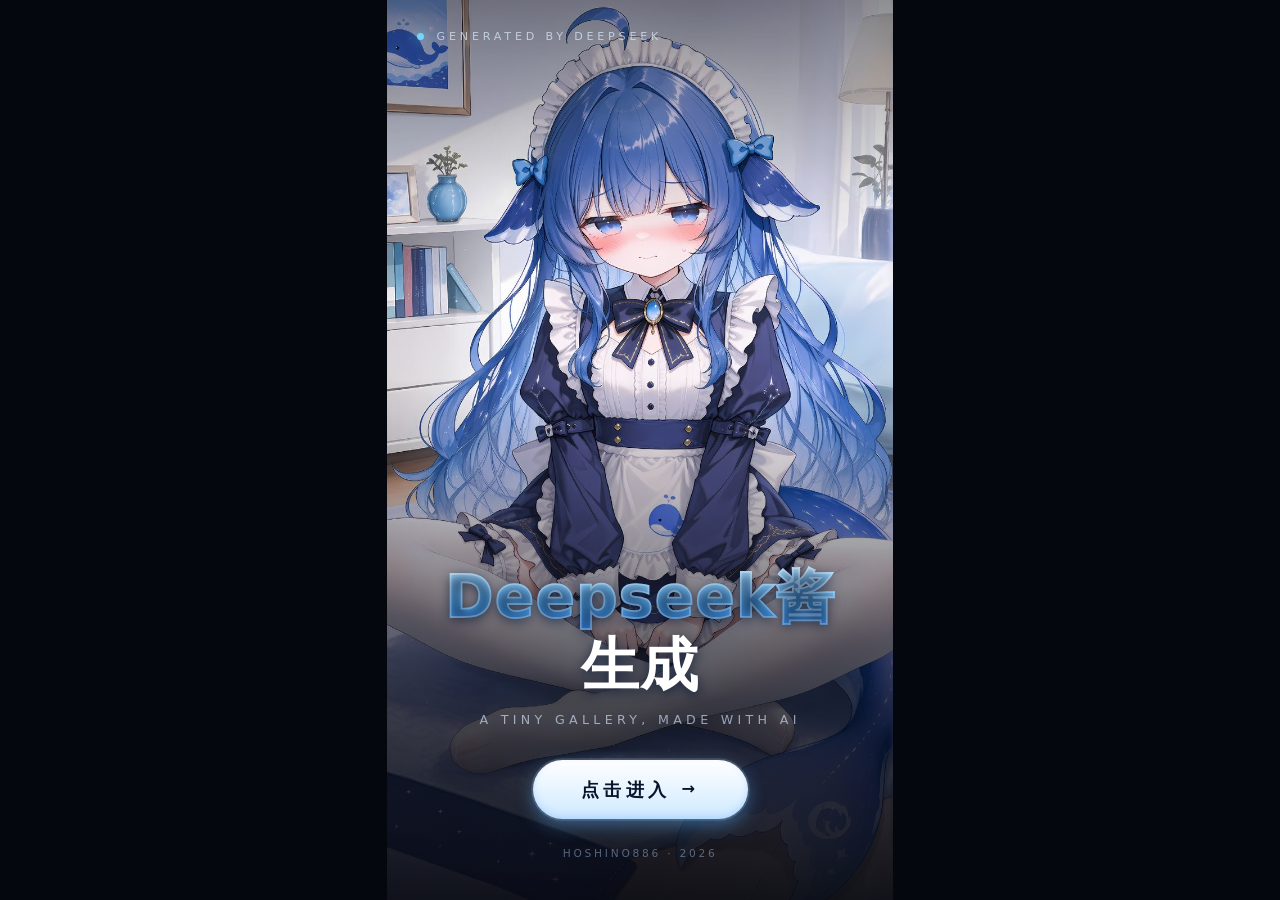
==== index.html @ 3488401a "fx js v7" ====
<!doctype html>
<html lang="zh-CN">
<head>
<meta charset="utf-8">
<meta name="viewport" content="width=device-width, initial-scale=1, viewport-fit=cover">
<meta name="theme-color" content="#0b1020">
<title>Deepseek酱生成</title>

<!-- 分享卡片 -->
<meta property="og:type" content="website">
<meta property="og:site_name" content="Deepseek酱生成">
<meta property="og:title" content="Deepseek酱生成">
<meta property="og:description" content="一个用 AI 做的小画廊 · 鬼针草 9 张 + Deepseek酱 5 张">
<meta property="og:image" content="https://hoshino886.github.io/poster/og.jpg">
<meta property="og:image:type" content="image/jpeg">
<meta property="og:image:width" content="1200">
<meta property="og:image:height" content="630">
<meta property="og:image:alt" content="Deepseek酱生成">
<link rel="image_src" href="https://hoshino886.github.io/poster/og.jpg">
<meta name="thumbnail" content="https://hoshino886.github.io/poster/og.jpg">
<meta property="og:url" content="https://hoshino886.github.io/poster/">
<meta name="twitter:card" content="summary_large_image">
<meta name="twitter:title" content="Deepseek酱生成">
<meta name="twitter:description" content="一个用 AI 做的小画廊">
<meta name="twitter:image" content="https://hoshino886.github.io/poster/og.jpg">

<!-- 图标 -->
<link rel="icon" href="favicon.svg" type="image/svg+xml">
<link rel="apple-touch-icon" href="favicon.svg">

<style>
  *{margin:0;padding:0;box-sizing:border-box}
  html,body{height:100%;background:#05070f}
  body{
    display:grid;place-items:center;
    font-family:"PingFang SC","Noto Sans SC",system-ui,sans-serif;
  }

  .cover{
    container-type:size;
    position:relative;
    width:min(100vw, 56.25vh);
    aspect-ratio:9/16;
    overflow:hidden;
    isolation:isolate;
    background:#05070f;
  }

  .cover .pic{
    position:absolute;inset:0;
    width:100%;height:100%;
    object-fit:cover;
    object-position:center 18%;
    animation:zoom 22s ease-in-out infinite alternate;
    -webkit-touch-callout:default;
    cursor:pointer;
  }
  @keyframes zoom{
    from{transform:scale(1)}
    to{transform:scale(1.06)}
  }

  .shade{
    position:absolute;inset:0;z-index:1;pointer-events:none;
    background:
      linear-gradient(180deg, rgba(5,7,15,.45) 0%, transparent 26%),
      linear-gradient(0deg, rgba(5,7,15,.94) 0%, rgba(5,7,15,.72) 22%, transparent 58%);
  }

  .top{
    position:absolute;z-index:2;top:6cqw;left:6cqw;right:6cqw;
    display:flex;align-items:center;gap:2.4cqw;
    font-size:2.2cqw;letter-spacing:.34em;color:rgba(220,235,255,.72);
    text-transform:uppercase;
  }
  .dot{
    width:1.4cqw;height:1.4cqw;border-radius:50%;
    background:#6fd6ff;box-shadow:0 0 2.6cqw rgba(111,214,255,.95);
    animation:pulse 2.2s infinite;
  }
  @keyframes pulse{50%{opacity:.3}}

  .bottom{
    position:absolute;z-index:2;left:0;right:0;bottom:0;
    padding:0 7cqw 8cqw;
    text-align:center;
  }

  h1{
    font-size:11.5cqw;line-height:1.16;font-weight:800;
    letter-spacing:.02em;color:#fff;
    text-shadow:0 .6cqw 2.4cqw rgba(0,20,50,.75);
  }
  h1 .hl{
    background:linear-gradient(180deg,#bfe9ff,#5fb8ff 62%,#3d8ef0);
    -webkit-background-clip:text;background-clip:text;
    color:transparent;
    -webkit-text-stroke:.35cqw rgba(255,255,255,.25);
  }

  .sub{
    margin-top:2.6cqw;font-size:2.5cqw;letter-spacing:.34em;
    color:rgba(210,228,255,.66);text-transform:uppercase;
  }

  .enter{
    display:inline-flex;align-items:center;justify-content:center;gap:2.2cqw;
    margin-top:6.4cqw;
    padding:3.4cqw 9.5cqw;
    border-radius:99px;
    font-size:3.6cqw;font-weight:700;letter-spacing:.24em;
    text-decoration:none;
    color:#06152b;
    background:linear-gradient(180deg,#ffffff,#cfe9ff);
    box-shadow:
      0 1.2cqw 3.6cqw rgba(90,180,255,.45),
      0 0 0 .35cqw rgba(255,255,255,.16),
      inset 0 -.6cqw 1.4cqw rgba(120,180,255,.35);
    animation:breathe 2.8s ease-in-out infinite;
    transition:transform .18s ease;
  }
  .enter:active{transform:scale(.96)}
  @keyframes breathe{
    0%,100%{box-shadow:0 1.2cqw 3.6cqw rgba(90,180,255,.40),0 0 0 .35cqw rgba(255,255,255,.14),inset 0 -.6cqw 1.4cqw rgba(120,180,255,.35)}
    50%{box-shadow:0 1.6cqw 5.2cqw rgba(120,200,255,.72),0 0 0 .35cqw rgba(255,255,255,.26),inset 0 -.6cqw 1.4cqw rgba(120,180,255,.35)}
  }
  .enter .arw{font-size:3.2cqw;transform:translateY(-.2cqw)}

  .foot{
    margin-top:5.4cqw;font-size:2.1cqw;letter-spacing:.26em;
    color:rgba(160,185,220,.5);
  }

  /* 彩蛋 */
  .egg{position:fixed;inset:0;z-index:99;pointer-events:none;overflow:hidden}
  .egg i{
    position:absolute;bottom:-60px;border-radius:50%;
    background:radial-gradient(circle at 32% 28%, rgba(255,255,255,.95), rgba(150,205,255,.35) 58%, rgba(150,205,255,.06));
    border:1px solid rgba(205,232,255,.55);
    animation:rise 3.6s ease-in forwards;
  }
  @keyframes rise{
    0%{transform:translateY(0) scale(.7);opacity:0}
    12%{opacity:.9}
    100%{transform:translateY(-115vh) scale(1.1);opacity:0}
  }
  .egg-msg{
    position:absolute;left:0;right:0;bottom:34%;text-align:center;
    font-size:6.4vw;font-weight:800;letter-spacing:.06em;
    color:#e2f4ff;text-shadow:0 0 5vw rgba(90,180,255,.95);
    animation:eggFade 3.6s ease forwards;
  }
  @keyframes eggFade{
    0%{opacity:0;transform:translateY(3vw) scale(.96)}
    18%{opacity:1;transform:translateY(0) scale(1)}
    75%{opacity:1}
    100%{opacity:0;transform:translateY(-2vw) scale(1.02)}
  }
</style>
<link rel="stylesheet" href="fx.css?v=5">
</head>
<body>
  <main class="cover">
    <img class="pic" src="cover.jpg" alt="封面">
    <div class="shade"></div>

    <div class="top">
      <span class="dot"></span>
      <span>Generated by DeepSeek</span>
    </div>

    <div class="bottom">
      <h1><span class="hl">Deepseek酱</span>生成</h1>
      <p class="sub">A tiny gallery, made with AI</p>

      <a class="enter" href="categories.html">
        点击进入<span class="arw">→</span>
      </a>

      <p class="foot">HOSHINO886 · 2026</p>
    </div>
  </main>

<script>
(function(){
  const pic = document.querySelector('.pic');
  let taps = 0, timer = null;

  pic.addEventListener('click', function(){
    taps++;
    clearTimeout(timer);
    timer = setTimeout(function(){ taps = 0; }, 1400);
    if (taps >= 5) { taps = 0; egg(); }
  });

  function egg(){
    if (document.querySelector('.egg')) return;
    const layer = document.createElement('div');
    layer.className = 'egg';

    for (let i = 0; i < 18; i++) {
      const b = document.createElement('i');
      const size = 8 + Math.random() * 26;
      b.style.width = size + 'px';
      b.style.height = size + 'px';
      b.style.left = (Math.random() * 100) + '%';
      b.style.animationDelay = (Math.random() * 1.4) + 's';
      b.style.animationDuration = (2.8 + Math.random() * 1.6) + 's';
      layer.appendChild(b);
    }

    const msg = document.createElement('div');
    msg.className = 'egg-msg';
    msg.textContent = '咕噜咕噜 🐳';
    layer.appendChild(msg);

    document.body.appendChild(layer);
    setTimeout(function(){ layer.remove(); }, 5600);
  }
})();
</script>
<script src="fx.js?v=7"></script>
</body>
</html>
---- fx.css ----
/* 彻底禁用移动端点击高亮 */
*{ -webkit-tap-highlight-color: transparent !important; }

/* 禁止长按选中文字；但图片仍允许长按保存 */
*{
  -webkit-user-select: none;
     -moz-user-select: none;
          user-select: none;
}
img{
  -webkit-user-select: auto;
          user-select: auto;
  -webkit-touch-callout: default;
}
input, textarea{
  -webkit-user-select: text;
          user-select: text;
}

/* 点击星芒 */
.fx-star{
  position:fixed;z-index:9999;
  width:7px;height:7px;margin:-3.5px 0 0 -3.5px;
  border-radius:50%;pointer-events:none;
  background:radial-gradient(circle, #ffffff 0%, rgba(190,235,255,.95) 38%, rgba(120,195,255,0) 72%);
  box-shadow:0 0 8px 2px rgba(150,215,255,.85), 0 0 18px 5px rgba(90,170,255,.35);
  animation:fxStar .55s ease-out forwards;
}
@keyframes fxStar{
  0%{transform:scale(.3);opacity:0}
  22%{transform:scale(1.15);opacity:1}
  45%{transform:scale(.9);opacity:.9}
  100%{transform:scale(.15);opacity:0}
}

/* 滑动星点 */
.fx-spark{
  position:fixed;z-index:9998;
  width:4px;height:4px;margin:-2px 0 0 -2px;
  border-radius:50%;pointer-events:none;
  background:radial-gradient(circle, #fff 0%, rgba(180,230,255,.9) 45%, rgba(120,195,255,0) 75%);
  box-shadow:0 0 5px 1px rgba(150,215,255,.75);
  animation:fxSpark .58s cubic-bezier(.2,.7,.3,1) forwards;
}
@keyframes fxSpark{
  0%{transform:translate(0,0) scale(.6);opacity:0}
  15%{transform:translate(calc(var(--dx) * .15), calc(var(--dy) * .15)) scale(1);opacity:1}
  100%{transform:translate(var(--dx), var(--dy)) scale(.15);opacity:0}
}

/* 滑动光带（canvas 绘制，连续不发黑） */
.fx-canvas{
  position:fixed;inset:0;
  z-index:9997;pointer-events:none;
  width:100%;height:100%;
}
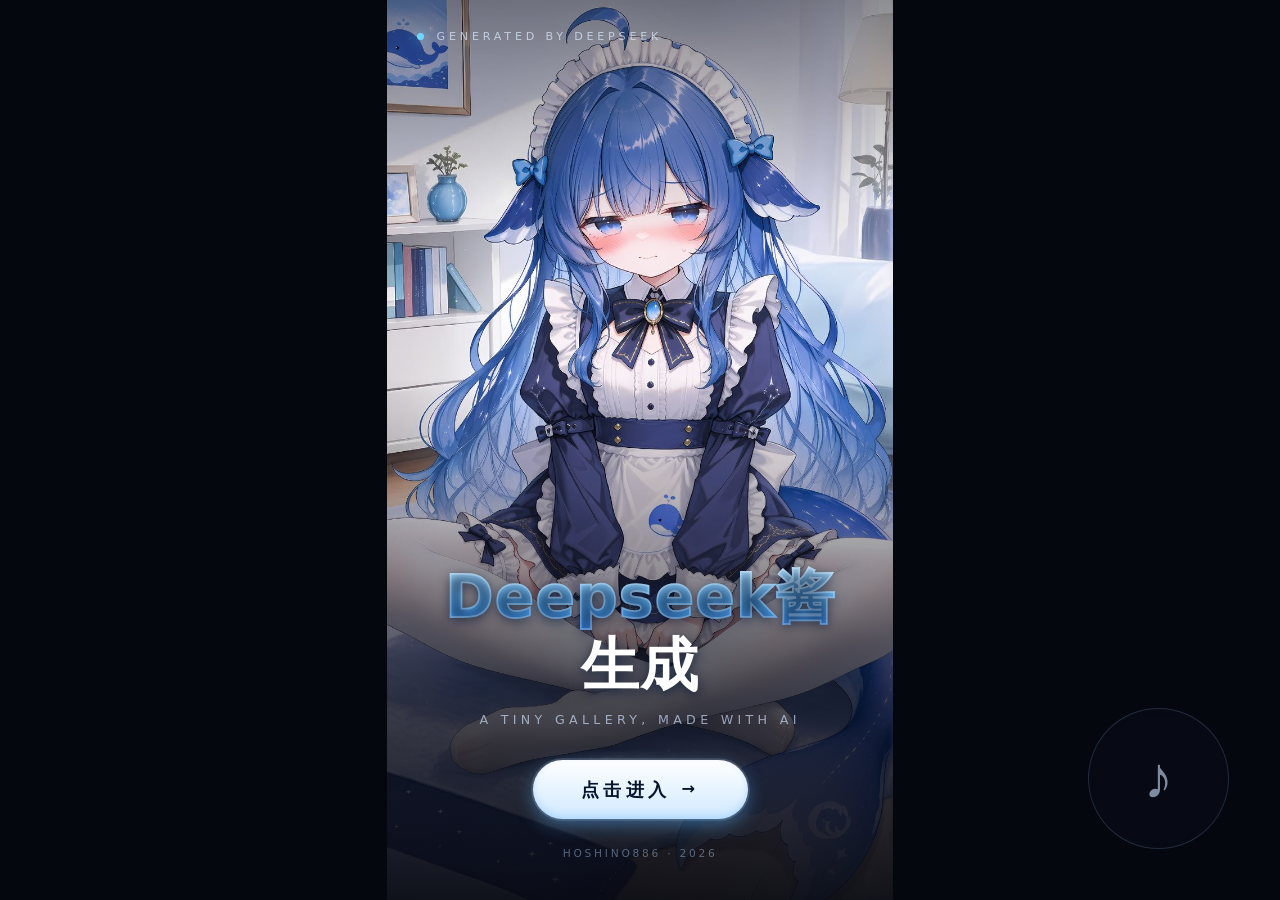
==== commit f5022e8e: "fx v14" ====
--- a/index.html
+++ b/index.html
@@ -157,7 +157,7 @@
     100%{opacity:0;transform:translateY(-2vw) scale(1.02)}
   }
 </style>
-<link rel="stylesheet" href="fx.css?v=5">
+<link rel="stylesheet" href="fx.css?v=14">
 </head>
 <body>
   <main class="cover">
@@ -219,6 +219,6 @@
   }
 })();
 </script>
-<script src="fx.js?v=7"></script>
+<script src="fx.js?v=14"></script>
 </body>
 </html>
--- a/fx.css
+++ b/fx.css
@@ -54,3 +54,21 @@
   z-index:9997;pointer-events:none;
   width:100%;height:100%;
 }
+
+/* 背景音乐按钮 */
+.fx-music{
+  position:fixed;right:4vw;bottom:4vw;z-index:40;
+  width:11vw;height:11vw;min-width:38px;min-height:38px;
+  border-radius:50%;padding:0;
+  border:1px solid rgba(160,200,255,.3);
+  background:rgba(12,18,32,.6);
+  -webkit-backdrop-filter:blur(8px);backdrop-filter:blur(8px);
+  color:#cfe4ff;font-size:4.6vw;line-height:1;
+  display:flex;align-items:center;justify-content:center;
+  cursor:pointer;opacity:.6;
+  transition:opacity .2s, background .2s, box-shadow .2s;
+}
+.fx-music.on{
+  opacity:1;background:rgba(40,90,160,.72);
+  box-shadow:0 0 4vw rgba(90,170,255,.55);
+}
